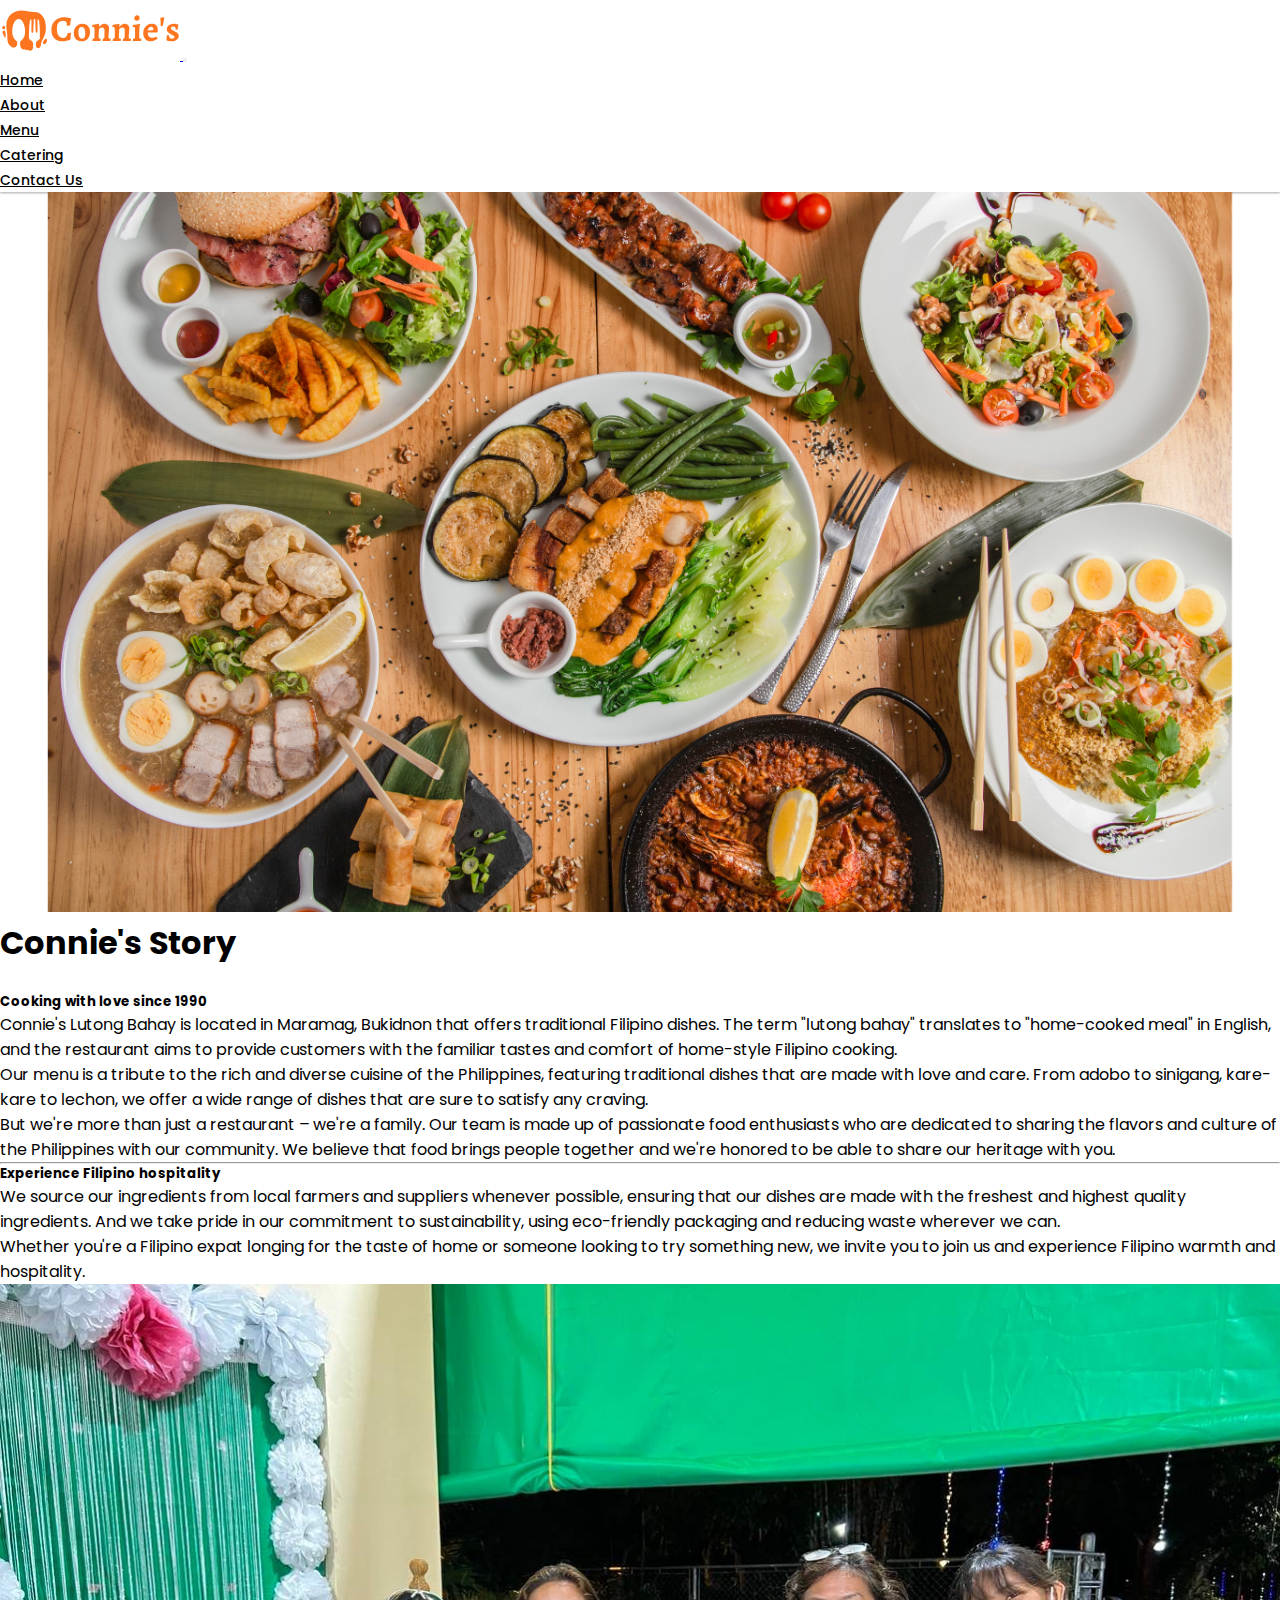
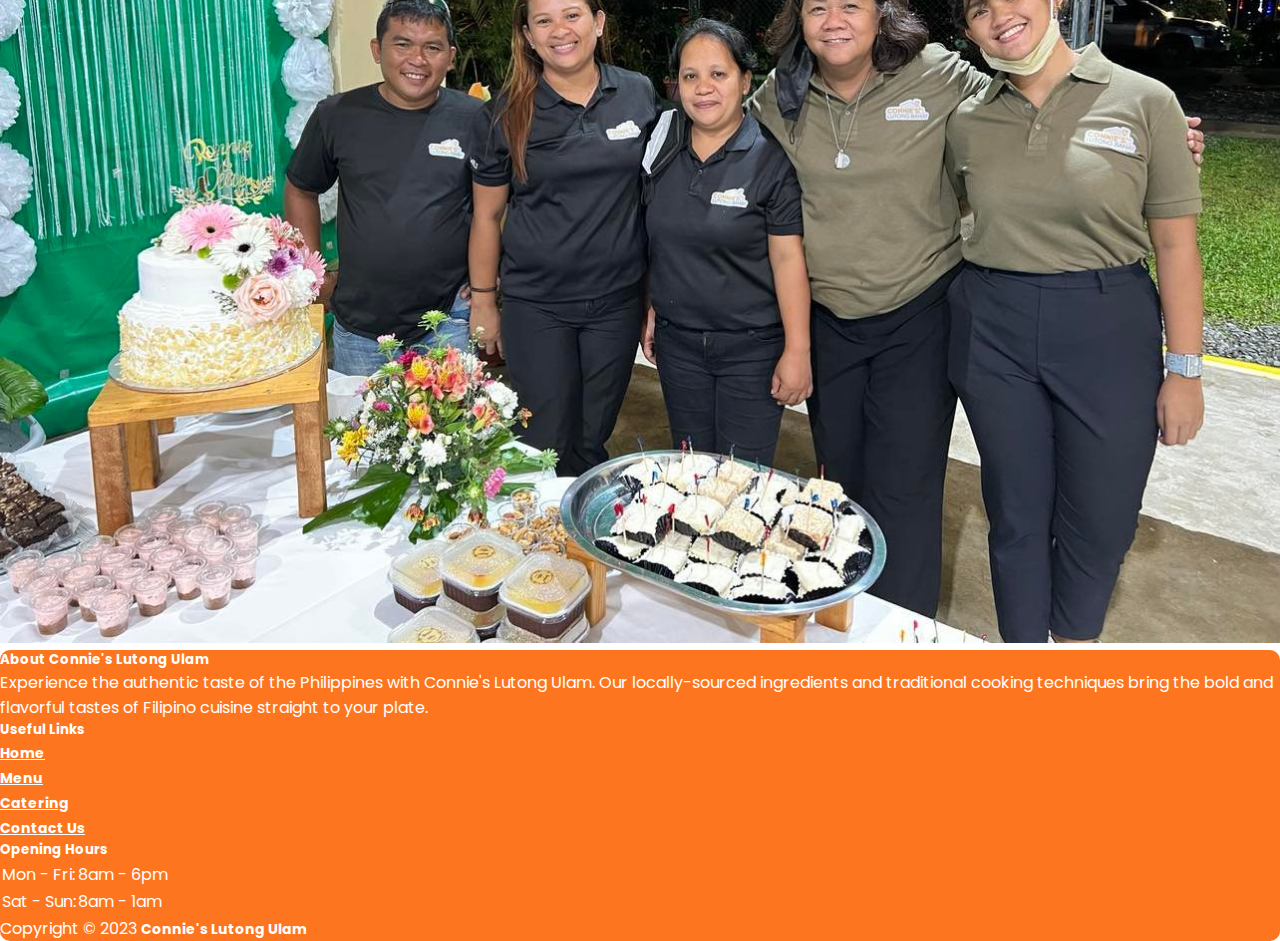
==== about.html @ d8cf27bc "modified:   about.html" ====
<!DOCTYPE html>
<html lang="en">
<head>
    <meta charset="UTF-8">
    <meta http-equiv="X-UA-Compatible" content="IE=edge">
    <meta name="viewport" content="width=device-width, initial-scale=1.0">
    <link href="https://cdn.jsdelivr.net/npm/bootstrap@5.3.0-alpha1/dist/css/bootstrap.min.css" rel="stylesheet" integrity="sha384-GLhlTQ8iRABdZLl6O3oVMWSktQOp6b7In1Zl3/Jr59b6EGGoI1aFkw7cmDA6j6gD" crossorigin="anonymous">
    <script src="https://cdn.jsdelivr.net/npm/bootstrap@5.3.0-alpha1/dist/js/bootstrap.bundle.min.js" integrity="sha384-w76AqPfDkMBDXo30jS1Sgez6pr3x5MlQ1ZAGC+nuZB+EYdgRZgiwxhTBTkF7CXvN" crossorigin="anonymous"></script>
    <link rel="stylesheet" type="text/css" href="style.css">
    <link rel="stylesheet" href="https://use.fontawesome.com/releases/v5.15.1/css/all.css" integrity="sha384-vp86vTRFVJgpjF9jiIGPEEqYqlDwgyBgEF109VFjmqGmIY/Y4HV4d3Gp2irVfcrp" crossorigin="anonymous">
    <link rel="shortcut icon" href="assets/img/favicon.svg" type="image/x-icon">
    <link rel="stylesheet" href="/assets/css/index.css">
    <title>Home | Connie's Lutong Ulam</title>
</head>
<body>
    <!--NavBar Start-->
  <nav class="navbar sticky-top navbar-expand-lg">
    <div class="container">
      <a class="navbar-brand" href="index.html">
        <img src="assets/img/logo.svg" alt="connies logo">
      </a>
      <button class="navbar-toggler" type="button" data-bs-toggle="collapse" data-bs-target="#navbar" aria-controls="HomeNavBar" aria-expanded="false" aria-label="Toggle Navigation">
        <span class="navbar-toggler-icon"></span>
      </button>
      <div class="collapse navbar-collapse" id="navbar">
        <ul class="navbar-nav ms-auto">
          <li class="nav-item">
            <a class="nav-link" href="index.html">Home</a>
          </li>
          <li class="nav-item">
            <a class="nav-link" href="about.html">About</a>
          </li>
          <li class="nav-item">
            <a class="nav-link" href="menu.html">Menu</a>
          </li>
          <li class="nav-item">
            <a class="nav-link" href="catering.html">Catering</a>
          </li>
          <li class="nav-item">
            <a class="nav-link" href="contact.html">Contact Us</a>
          </li>
        </ul>
      </div>
    </div>
  </nav>
 

                <!-- About Section -->
            <div class="w3-row w3-padding-64">
                <div class="w3-col m6 w3-padding-large centerOnMobile ">
                <img src="about.png" class="w3-round w3-image w3-opacity-min" alt="Table Setting" width="100%" height="100%">
                  
                </div>

                <div class="w3-col m6 w3-padding-large">
                <h1 class="w3-center">Connie's Story</h1><br>
                <h5 class="w3-center">Cooking with love since 1990</h5>
                <p class="w3-large">Connie's Lutong Bahay is located in Maramag, Bukidnon that offers traditional Filipino dishes. The term "lutong bahay" translates to "home-cooked meal" in English, and the restaurant aims to provide customers with the familiar tastes and comfort of home-style Filipino cooking.</p>
                <p class="w3-large">Our menu is a tribute to the rich and diverse cuisine of the Philippines, featuring traditional dishes that are made with love and care. From adobo to sinigang, kare-kare to lechon, we offer a wide range of dishes that are sure to satisfy any craving.</p>
                <p class="w3-large">But we're more than just a restaurant – we're a family. Our team is made up of passionate food enthusiasts who are dedicated to sharing the flavors and culture of the Philippines with our community. We believe that food brings people together and we're honored to be able to share our heritage with you.</p>
                
            </div>
            </div>

            <hr>
  
            <!-- Menu Section -->
            <div class="w3-row w3-padding-64" id="menu">
              <div class="w3-col l6 w3-padding-large">
                <h5 class="w3-center">Experience Filipino hospitality</h5>

                <p class="w3-large mt-5">We source our ingredients from local farmers and suppliers whenever possible, ensuring that our dishes are made with the freshest and highest quality ingredients. And we take pride in our commitment to sustainability, using eco-friendly packaging and reducing waste wherever we can.</p>
                <p class="w3-large">Whether you're a Filipino expat longing for the taste of home or someone looking to try something new, we invite you to join us and experience Filipino warmth and hospitality.</p>
            </div>
              
              <div class="w3-col l6 w3-padding-large w3-hide-small">
                <img src="imgs/team.jpg" class="w3-round w3-image w3-opacity-min" alt="Menu" style="width:100%;">
              </div>
            </div>
          



<!---Footer Start-->
<!-- Remove the container if you want to extend the Footer to full width. -->
<div class="container-fluid">
  <footer style="background-color: #fd761f; border-radius: 10px;">
    <div class="container p-4">
      <div class="row">
        <div class="col-lg-6 col-md-12 mb-4">
          <h5 class="mb-3 fw-bold" style="color: white">About Connie's Lutong Ulam</h5>
          <p style="color: white">
            Experience the authentic taste of the Philippines with Connie's Lutong Ulam. Our locally-sourced ingredients and traditional cooking techniques bring the bold and flavorful tastes of Filipino cuisine straight to your plate.
          </p>
        </div>
        <div class="col-lg-3 col-md-6 mb-4">
          <h5 class="mb-3 fw-bold" style="color: white">Useful Links</h5>
          <ul class="list-unstyled mb-0">
            <li class="mb-1">
              <a href="/" style="color: white;">Home</a> 
            </li>
            <li class="mb-1">
              <a href="menu.html" style="color: white;">Menu</a>
            </li>
            <li class="mb-1">
              <a href="catering.html" style="color: white;">Catering</a>
            </li>
            <li>
              <a href="contact.html"style="color: white;">Contact Us</a>
            </li>
          </ul>
        </div>
        <div class="col-lg-3 col-md-6 mb-4">
          <h5 class="mb-1 fw-bold" style="color: white">Opening Hours</h5>
          <table class="table" style="border-color: white; color: white">
            <tbody>
              <tr>
                <td>Mon - Fri:</td>
                <td>8am - 6pm</td>
              </tr>
              <tr>
                <td>Sat - Sun:</td>
                <td>8am - 1am</td>
              </tr>
            </tbody>
          </table>
        </div>
      </div>
    </div>
    <div class="text-center p-3" style="color: white ">
    Copyright © 2023
      <a class="fs-5" href="/" style="color: white; text-decoration: none;">Connie's Lutong Ulam</a>
    </div>
    <!-- Copyright -->
  </footer>
  
</div>
<!-- End of .container -->
</body>

</html>
---- style.css ----
@import url('https://fonts.googleapis.com/css2?family=Poppins:wght@200;300;400;500;600;700&display=swap');
*{
  margin: 0;
  padding: 0;
  box-sizing: border-box;
  font-family: 'Poppins',sans-serif;
}
::selection{
  color: #000;
  background: #fff;
}

.img{
  background: url('img3.jpg')no-repeat;
  width: 100%;
  height: 100vh;
  background-size: cover;
  background-position: center;
  position: relative;
}
.img::before{
  content: '';
  position: absolute;
  height: 100%;
  width: 100%;
  background: rgba(0, 0, 0, 0.4);
}
.center{
  position: absolute;
  top: 52%;
  left: 50%;
  transform: translate(-50%, -50%);
  width: 100%;
  padding: 0 20px;
  text-align: center;
}
.center .title{
  color: #fff;
  font-size: 55px;
  font-weight: 600;
}
.center .sub_title{
  color: #fff;
  font-size: 52px;
  font-weight: 600;
}
.center .btns{
  margin-top: 20px;
}
.center .btns button{
  height: 55px;
  width: 170px;
  border-radius: 5px;
  border: none;
  margin: 0 10px;
  border: 2px solid white;
  font-size: 20px;
  font-weight: 500;
  padding: 0 10px;
  cursor: pointer;
  outline: none;
  transition: all 0.3s ease;
}
.center .btns button:first-child{
  color: #fff;
  background: none;
}
.btns button:first-child:hover{
  background: white;
  color: black;
}
.center .btns button:last-child{
  background: white;
  color: black;
}


a {
  font-size:14px;
  font-weight:700
}
.superNav {
  font-size:13px;
}
.form-control {
  outline:none !important;
  box-shadow: none !important;
}

#logo{
  
}




@media screen and (max-width:540px){
  .centerOnMobile {
    text-align:center
  }
}

@media (max-width: 400px){
  .container-fluid{
      height: 500px;
      flex-direction: column;
  }
}

@import url("https://cdn.jsdelivr.net/npm/bootstrap-icons@1.10.4/font/bootstrap-icons.css");
---- assets/css/index.css ----
.navbar {
    background: white;
    box-shadow: rgba(0, 0, 0, 0.12) 0px 1px 3px, rgba(0, 0, 0, 0.24) 0px 1px 2px;
    transition: all 0.3s ease-in-out;
}

.navbar-toggler-icon {
    background-image: url("data:image/svg+xml,%3Csvg xmlns='http://www.w3.org/2000/svg' viewBox='0 0 30 30'%3E%3Cpath stroke='%23fd761f' stroke-width='3' stroke-linecap='round' stroke-miterlimit='10' d='M4 7h22M4 15h22M4 23h22'/%3E%3C/svg%3E");
}
  
.navbar-toggler {
    border-color: transparent;
    color: white;
}

.navbar-toggler:hover {
    border-color: transparent;
    color: white;
}
  
.nav-link,
.dropdown-menu,
.dropdown-item {
    color: black;
    font-weight:500;

}

.nav-link:hover {
    color: #fd761f;
    text-decoration: none;
}

.btn {
    background-color: #fd761f;
    color: white;
    transition: all 0.3s ease-in-out;
    font-weight: 900;
}

.btn:hover {
    border-color: #fd761f;
    color: #fd761f;
    transform: scale(1.2);
}

.section-heading {
    color:black
}

#learnmore {
    text-decoration: none;
    color: white;
}

#learnmore:hover {
    color: #fd761f;
}
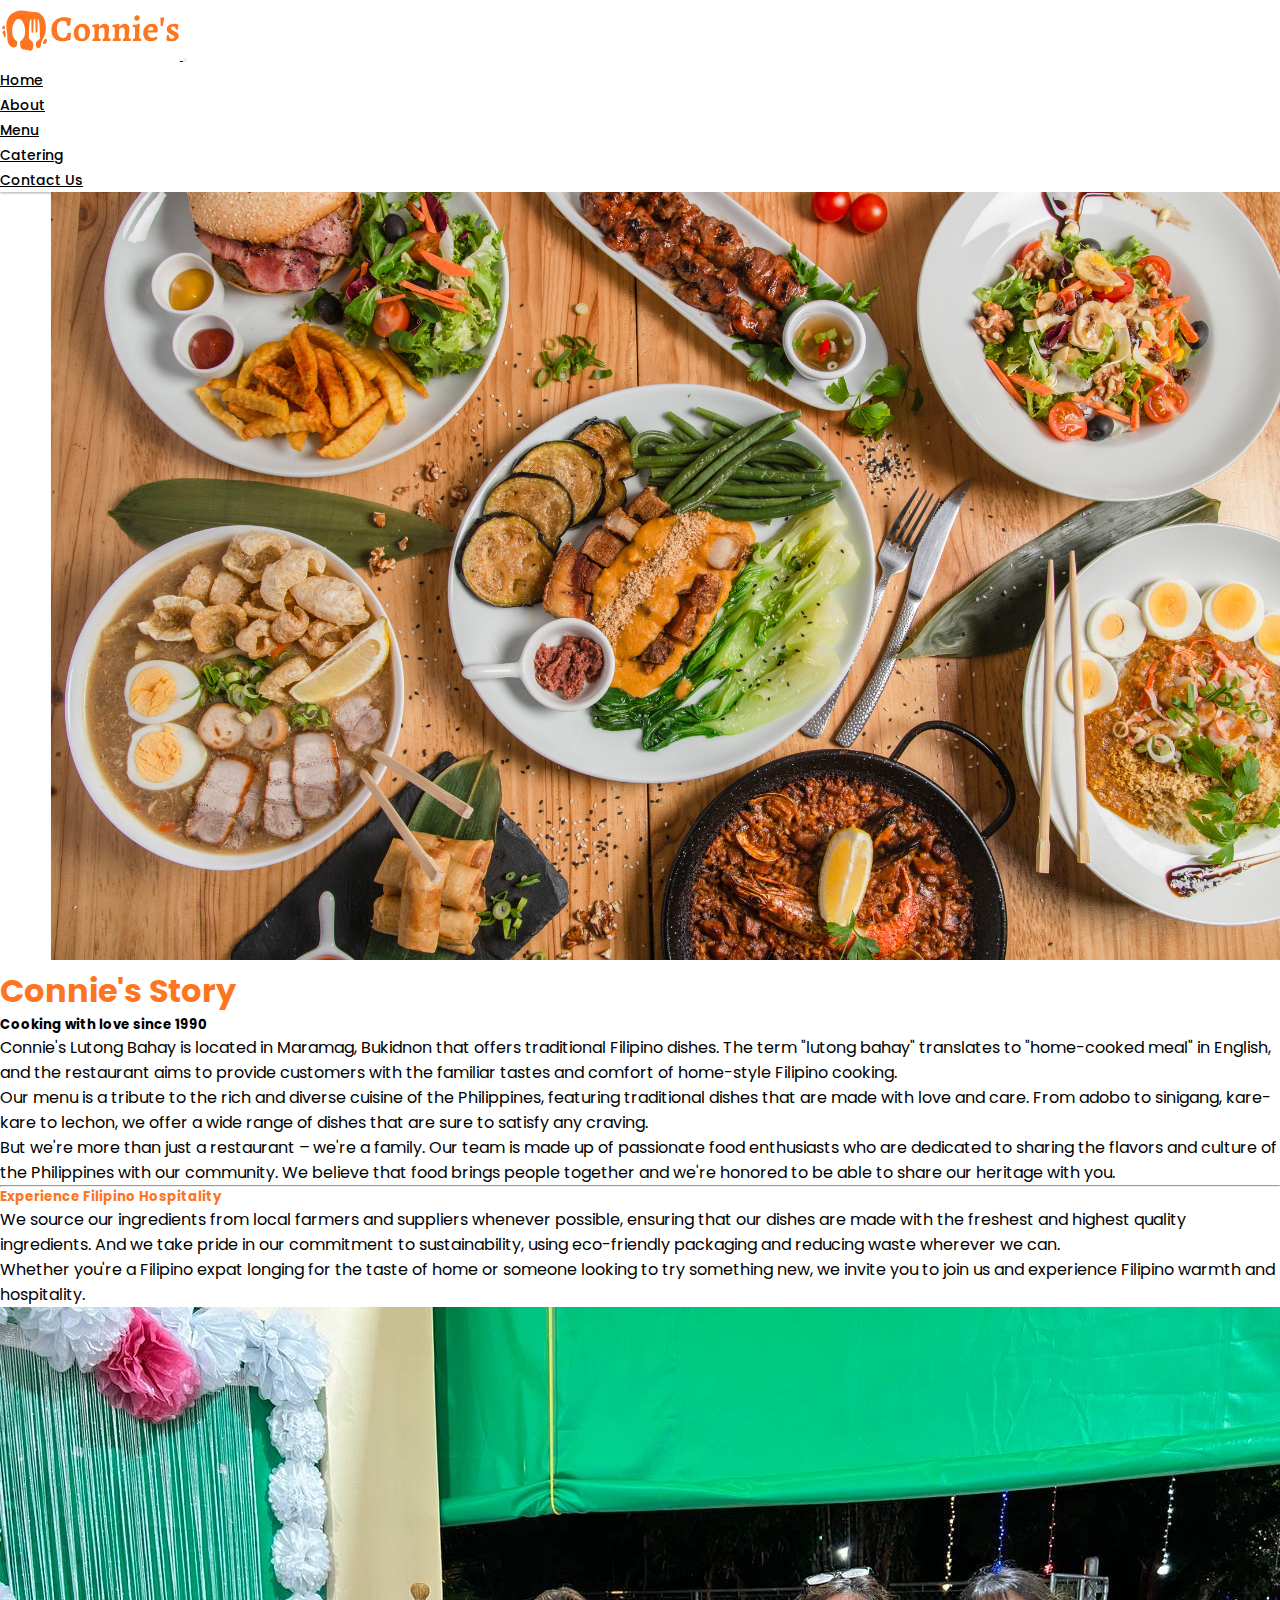
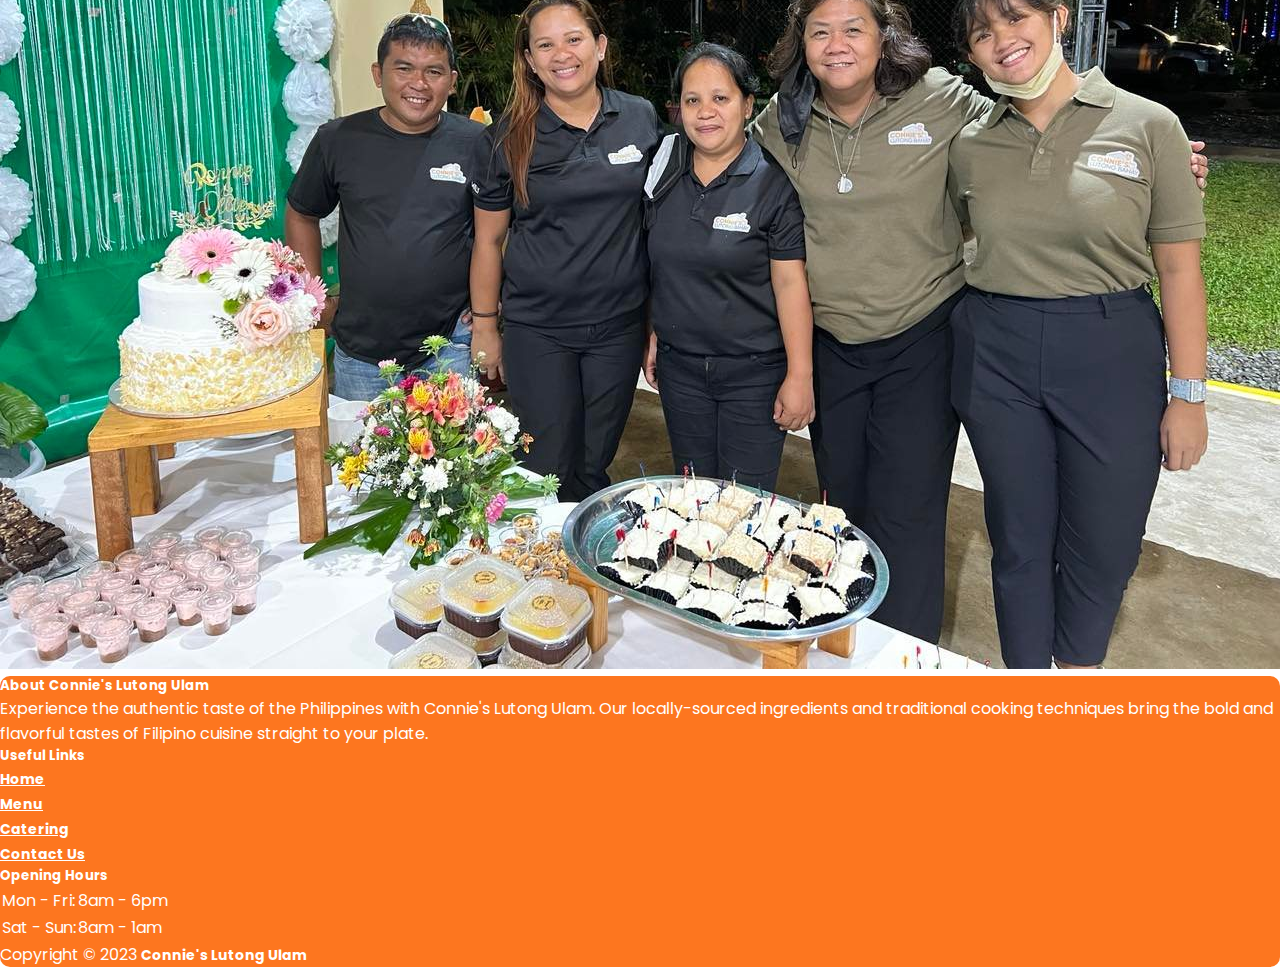
==== commit cabc71a4: "modified:   about.html 	modified:   catering.html" ====
--- a/about.html
+++ b/about.html
@@ -10,7 +10,7 @@
     <link rel="stylesheet" href="https://use.fontawesome.com/releases/v5.15.1/css/all.css" integrity="sha384-vp86vTRFVJgpjF9jiIGPEEqYqlDwgyBgEF109VFjmqGmIY/Y4HV4d3Gp2irVfcrp" crossorigin="anonymous">
     <link rel="shortcut icon" href="assets/img/favicon.svg" type="image/x-icon">
     <link rel="stylesheet" href="/assets/css/index.css">
-    <title>Home | Connie's Lutong Ulam</title>
+    <title>About | Connie's Lutong Ulam</title>
 </head>
 <body>
     <!--NavBar Start-->
@@ -45,45 +45,44 @@
   </nav>
  
 
-                <!-- About Section -->
-            <div class="w3-row w3-padding-64">
-                <div class="w3-col m6 w3-padding-large centerOnMobile ">
-                <img src="about.png" class="w3-round w3-image w3-opacity-min" alt="Table Setting" width="100%" height="100%">
-                  
-                </div>
+ <!-- About Section -->
+<div class="container">
+  <div class="my-3">
+    <img src="assets/img/about.png" class="img-fluid" alt="About Us">
+  </div>
 
-                <div class="w3-col m6 w3-padding-large">
-                <h1 class="w3-center">Connie's Story</h1><br>
-                <h5 class="w3-center">Cooking with love since 1990</h5>
-                <p class="w3-large">Connie's Lutong Bahay is located in Maramag, Bukidnon that offers traditional Filipino dishes. The term "lutong bahay" translates to "home-cooked meal" in English, and the restaurant aims to provide customers with the familiar tastes and comfort of home-style Filipino cooking.</p>
-                <p class="w3-large">Our menu is a tribute to the rich and diverse cuisine of the Philippines, featuring traditional dishes that are made with love and care. From adobo to sinigang, kare-kare to lechon, we offer a wide range of dishes that are sure to satisfy any craving.</p>
-                <p class="w3-large">But we're more than just a restaurant – we're a family. Our team is made up of passionate food enthusiasts who are dedicated to sharing the flavors and culture of the Philippines with our community. We believe that food brings people together and we're honored to be able to share our heritage with you.</p>
-                
-            </div>
-            </div>
+  <div class="row justify-content-center">
+    <div class="col-md-8">
+      <h1 class="text-center display-4 fw-bold" style="color: #fd761f;">Connie's Story</h1>
+      <h5 class="text-center">Cooking with love since 1990</h5>
+      <p class="lead">Connie's Lutong Bahay is located in Maramag, Bukidnon that offers traditional Filipino dishes. The term "lutong bahay" translates to "home-cooked meal" in English, and the restaurant aims to provide customers with the familiar tastes and comfort of home-style Filipino cooking.</p>
+      <p class="lead">Our menu is a tribute to the rich and diverse cuisine of the Philippines, featuring traditional dishes that are made with love and care. From adobo to sinigang, kare-kare to lechon, we offer a wide range of dishes that are sure to satisfy any craving.</p>
+      <p class="lead">But we're more than just a restaurant – we're a family. Our team is made up of passionate food enthusiasts who are dedicated to sharing the flavors and culture of the Philippines with our community. We believe that food brings people together and we're honored to be able to share our heritage with you.</p>
+    </div>
+  </div>
+</div>
 
-            <hr>
-  
-            <!-- Menu Section -->
-            <div class="w3-row w3-padding-64" id="menu">
-              <div class="w3-col l6 w3-padding-large">
-                <h5 class="w3-center">Experience Filipino hospitality</h5>
+<hr>
 
-                <p class="w3-large mt-5">We source our ingredients from local farmers and suppliers whenever possible, ensuring that our dishes are made with the freshest and highest quality ingredients. And we take pride in our commitment to sustainability, using eco-friendly packaging and reducing waste wherever we can.</p>
-                <p class="w3-large">Whether you're a Filipino expat longing for the taste of home or someone looking to try something new, we invite you to join us and experience Filipino warmth and hospitality.</p>
-            </div>
-              
-              <div class="w3-col l6 w3-padding-large w3-hide-small">
-                <img src="imgs/team.jpg" class="w3-round w3-image w3-opacity-min" alt="Menu" style="width:100%;">
-              </div>
-            </div>
+<!-- Menu Section -->
+<div class="container">
+  <div class="row justify-content-center align-items-center py-5">
+    <div class="col-md-6">
+      <h5 class="text-center display-4 fw-bold" style="color:#fd761f">Experience Filipino Hospitality</h5>
+      <p class="lead mt-5">We source our ingredients from local farmers and suppliers whenever possible, ensuring that our dishes are made with the freshest and highest quality ingredients. And we take pride in our commitment to sustainability, using eco-friendly packaging and reducing waste wherever we can.</p>
+      <p class="lead">Whether you're a Filipino expat longing for the taste of home or someone looking to try something new, we invite you to join us and experience Filipino warmth and hospitality.</p>
+    </div>
+    <div class="col-md-6">
+      <img src="assets/img/team.jpg" class="img-fluid rounded-circle shadow" alt="Menu">
+    </div>
+  </div>
+</div>
+
           
 
 
 
 <!---Footer Start-->
-<!-- Remove the container if you want to extend the Footer to full width. -->
-<div class="container-fluid">
   <footer style="background-color: #fd761f; border-radius: 10px;">
     <div class="container p-4">
       <div class="row">
@@ -134,8 +133,6 @@
     <!-- Copyright -->
   </footer>
   
-</div>
-<!-- End of .container -->
 </body>
 
 </html>
--- a/assets/css/index.css
+++ b/assets/css/index.css
@@ -55,4 +55,5 @@
 
 #learnmore:hover {
     color: #fd761f;
-}+}
+
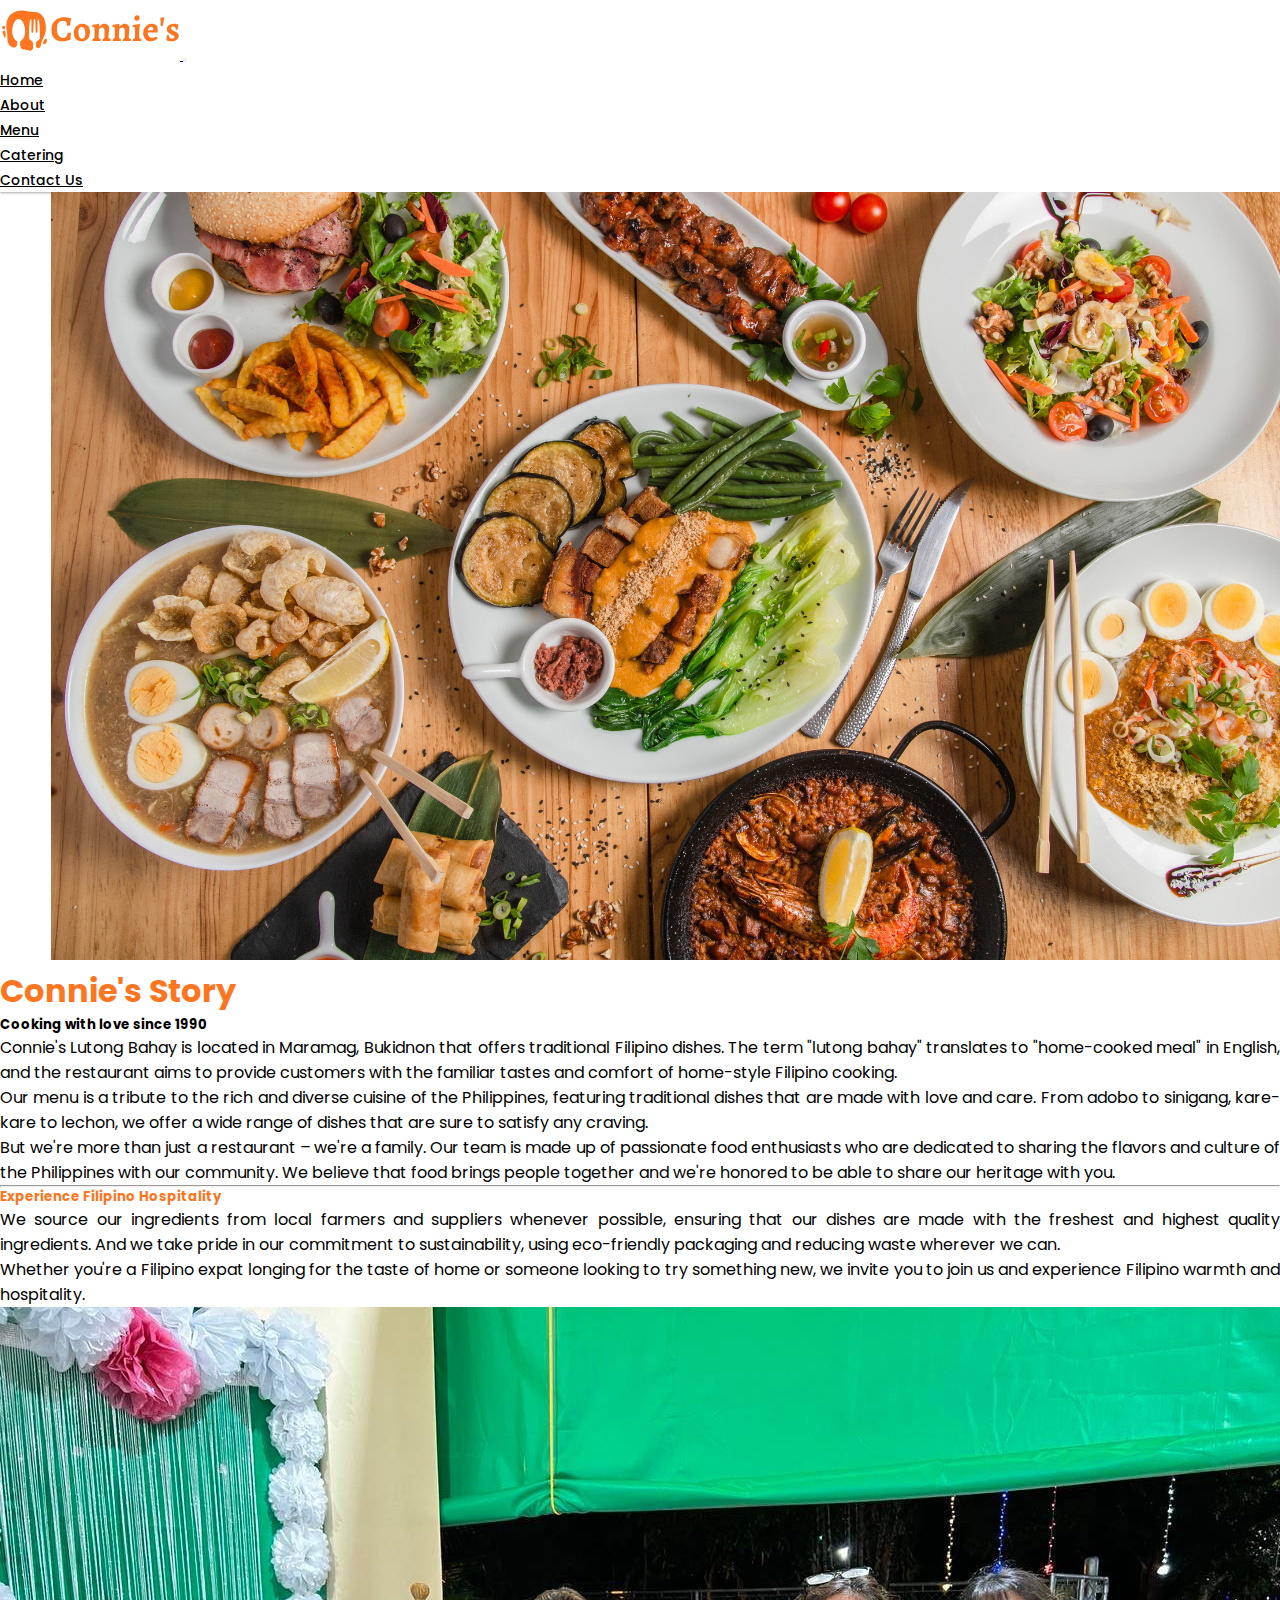
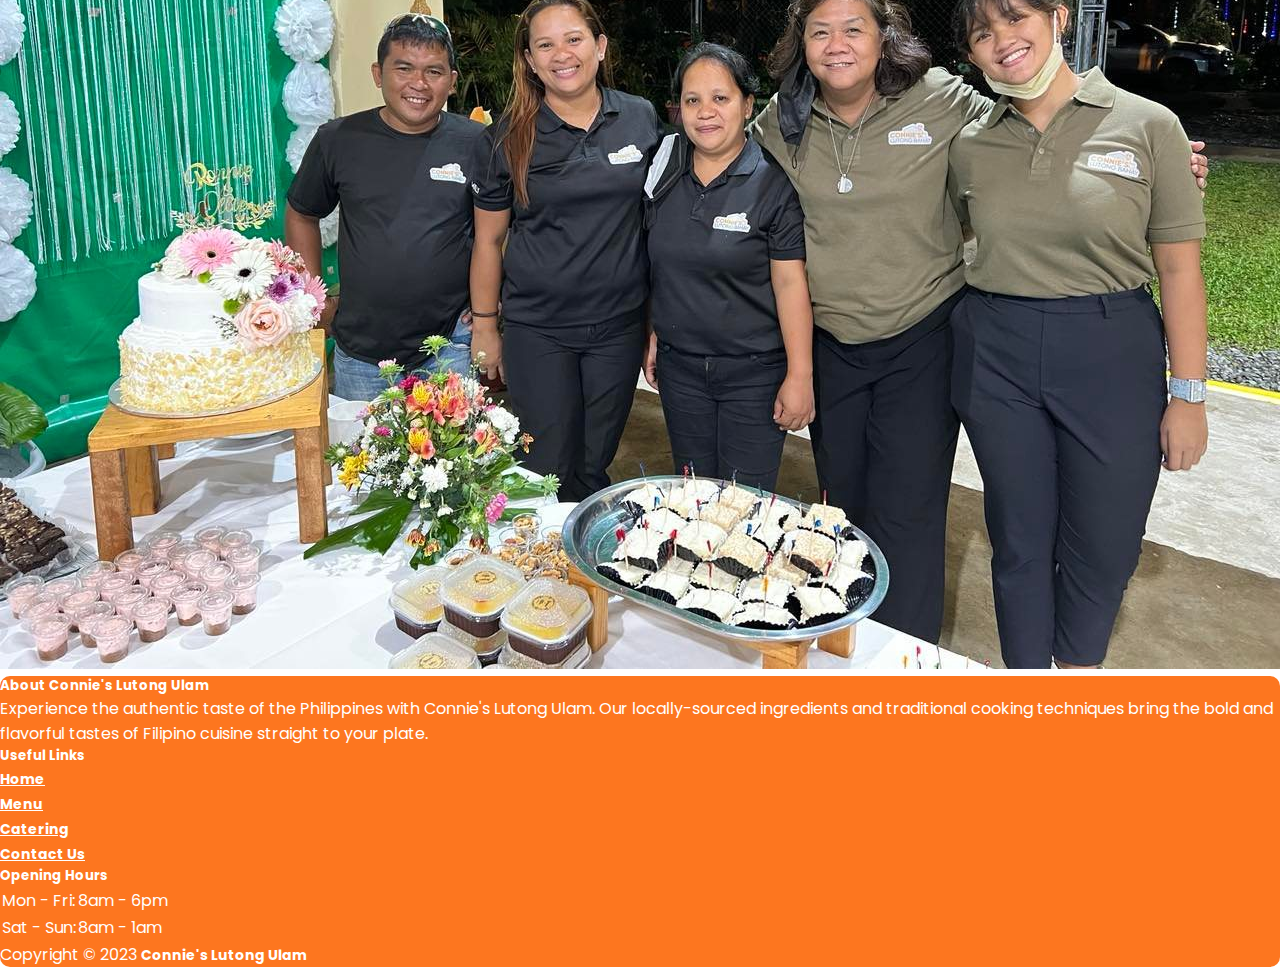
==== commit 47e2ac07: "Update about.html" ====
--- a/about.html
+++ b/about.html
@@ -9,7 +9,7 @@
     <link rel="stylesheet" type="text/css" href="style.css">
     <link rel="stylesheet" href="https://use.fontawesome.com/releases/v5.15.1/css/all.css" integrity="sha384-vp86vTRFVJgpjF9jiIGPEEqYqlDwgyBgEF109VFjmqGmIY/Y4HV4d3Gp2irVfcrp" crossorigin="anonymous">
     <link rel="shortcut icon" href="assets/img/favicon.svg" type="image/x-icon">
-    <link rel="stylesheet" href="/assets/css/index.css">
+    <link rel="stylesheet" href="assets/css/index.css">
     <title>About | Connie's Lutong Ulam</title>
 </head>
 <body>
@@ -55,9 +55,9 @@
     <div class="col-md-8">
       <h1 class="text-center display-4 fw-bold" style="color: #fd761f;">Connie's Story</h1>
       <h5 class="text-center">Cooking with love since 1990</h5>
-      <p class="lead">Connie's Lutong Bahay is located in Maramag, Bukidnon that offers traditional Filipino dishes. The term "lutong bahay" translates to "home-cooked meal" in English, and the restaurant aims to provide customers with the familiar tastes and comfort of home-style Filipino cooking.</p>
-      <p class="lead">Our menu is a tribute to the rich and diverse cuisine of the Philippines, featuring traditional dishes that are made with love and care. From adobo to sinigang, kare-kare to lechon, we offer a wide range of dishes that are sure to satisfy any craving.</p>
-      <p class="lead">But we're more than just a restaurant – we're a family. Our team is made up of passionate food enthusiasts who are dedicated to sharing the flavors and culture of the Philippines with our community. We believe that food brings people together and we're honored to be able to share our heritage with you.</p>
+      <p class="lead" align="justify">Connie's Lutong Bahay is located in Maramag, Bukidnon that offers traditional Filipino dishes. The term "lutong bahay" translates to "home-cooked meal" in English, and the restaurant aims to provide customers with the familiar tastes and comfort of home-style Filipino cooking.</p>
+      <p class="lead" align="justify">Our menu is a tribute to the rich and diverse cuisine of the Philippines, featuring traditional dishes that are made with love and care. From adobo to sinigang, kare-kare to lechon, we offer a wide range of dishes that are sure to satisfy any craving.</p>
+      <p class="lead" align="justify">But we're more than just a restaurant – we're a family. Our team is made up of passionate food enthusiasts who are dedicated to sharing the flavors and culture of the Philippines with our community. We believe that food brings people together and we're honored to be able to share our heritage with you.</p>
     </div>
   </div>
 </div>
@@ -69,8 +69,8 @@
   <div class="row justify-content-center align-items-center py-5">
     <div class="col-md-6">
       <h5 class="text-center display-4 fw-bold" style="color:#fd761f">Experience Filipino Hospitality</h5>
-      <p class="lead mt-5">We source our ingredients from local farmers and suppliers whenever possible, ensuring that our dishes are made with the freshest and highest quality ingredients. And we take pride in our commitment to sustainability, using eco-friendly packaging and reducing waste wherever we can.</p>
-      <p class="lead">Whether you're a Filipino expat longing for the taste of home or someone looking to try something new, we invite you to join us and experience Filipino warmth and hospitality.</p>
+      <p class="lead mt-5" align="justify">We source our ingredients from local farmers and suppliers whenever possible, ensuring that our dishes are made with the freshest and highest quality ingredients. And we take pride in our commitment to sustainability, using eco-friendly packaging and reducing waste wherever we can.</p>
+      <p class="lead" align="justify">Whether you're a Filipino expat longing for the taste of home or someone looking to try something new, we invite you to join us and experience Filipino warmth and hospitality.</p>
     </div>
     <div class="col-md-6">
       <img src="assets/img/team.jpg" class="img-fluid rounded-circle shadow" alt="Menu">
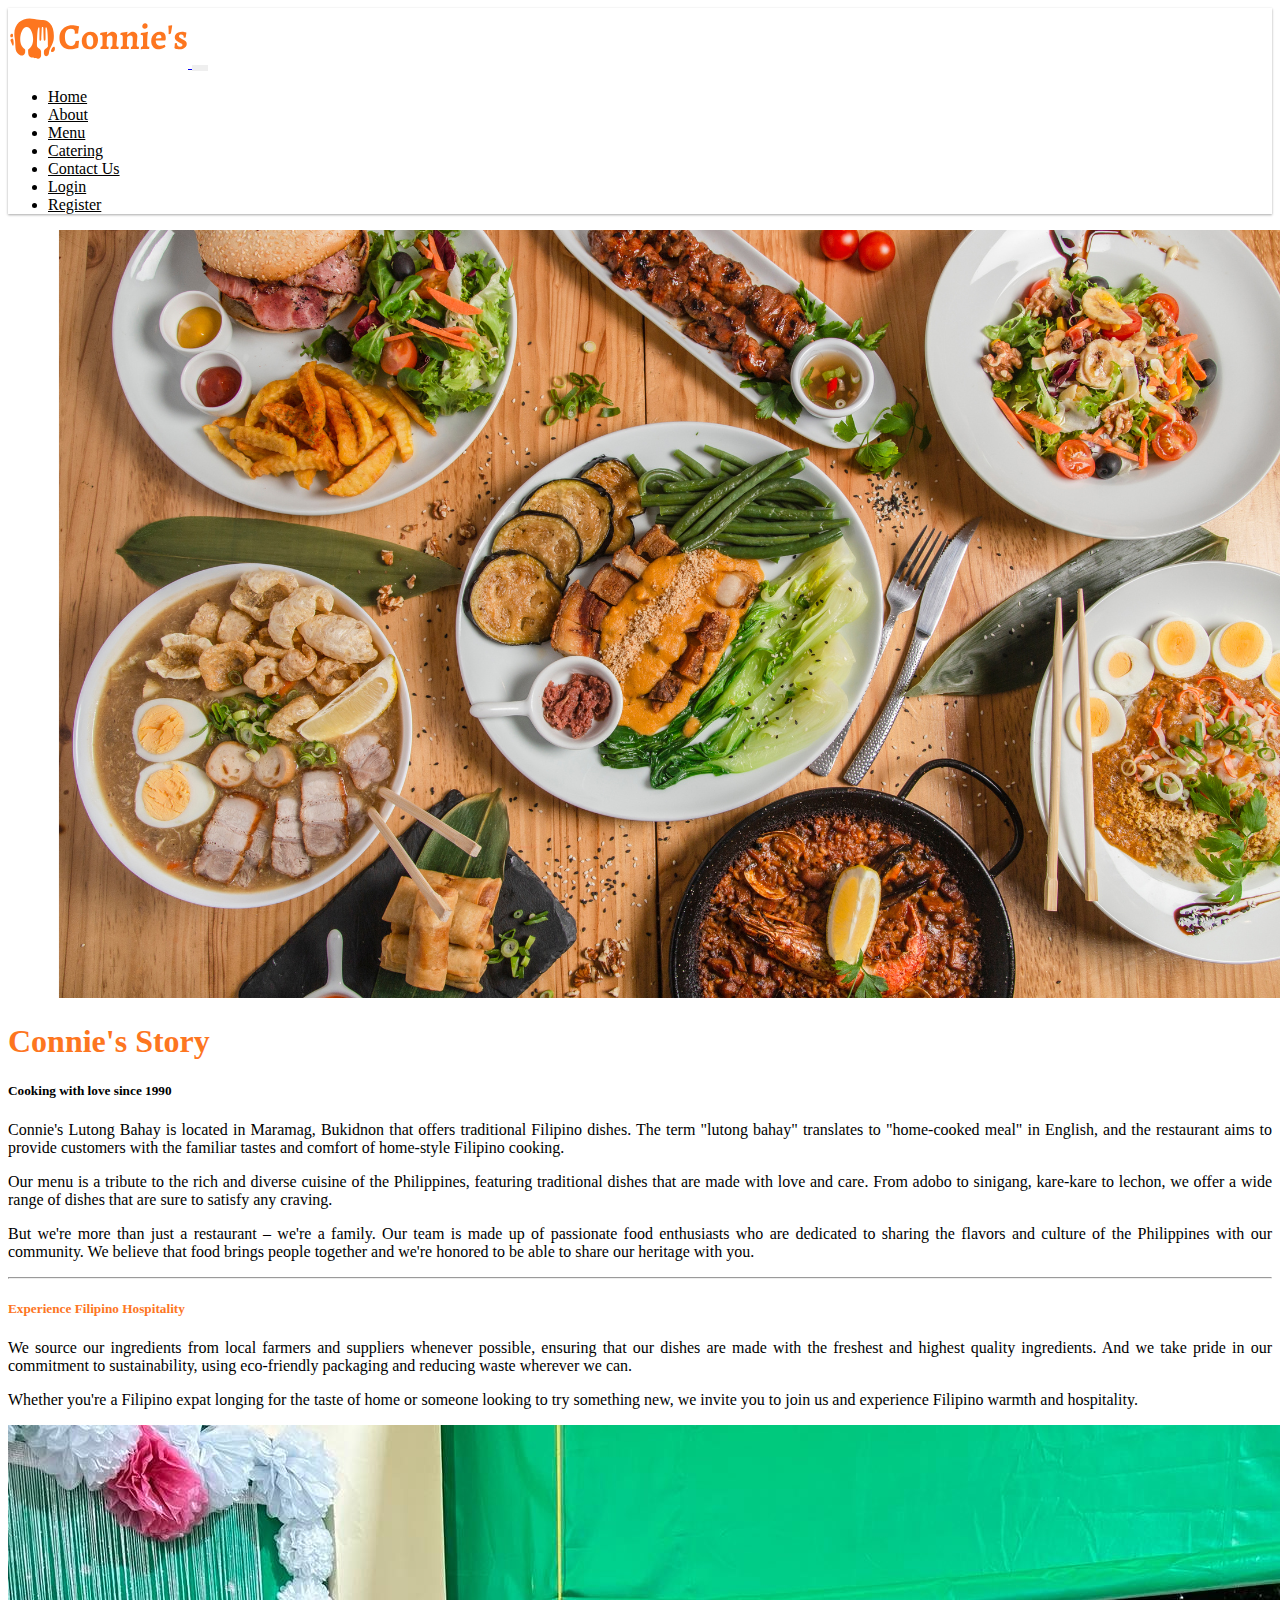
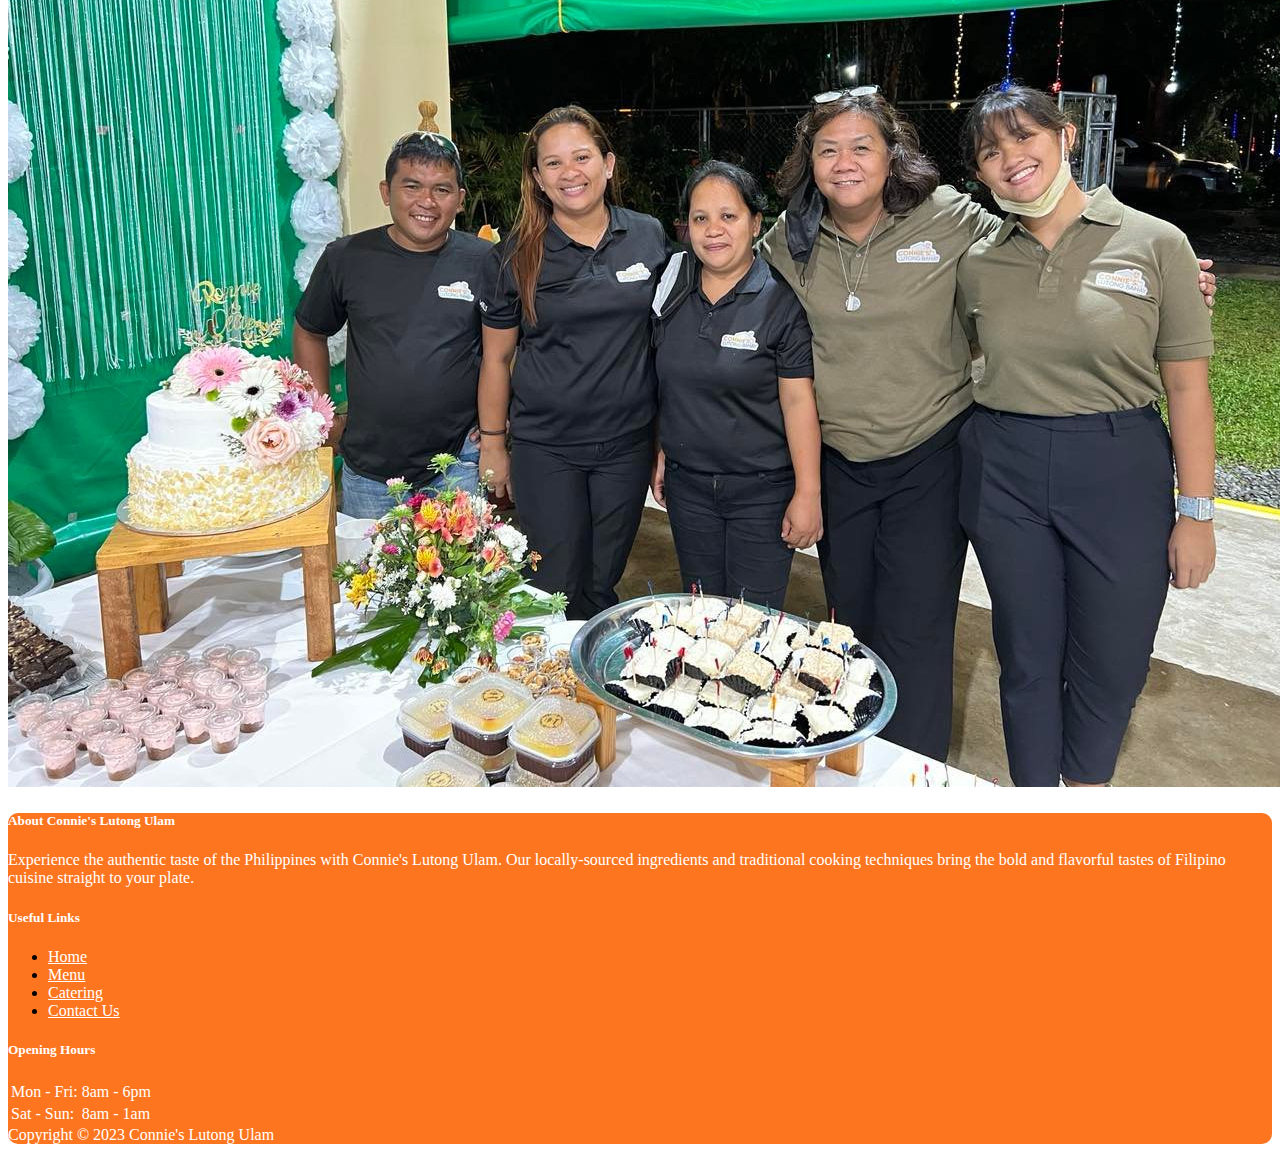
==== commit 5f500b05: "modified:   about.html 	modified:   catering.html 	modified:   contact.html 	modified:   index.html " ====
--- a/about.html
+++ b/about.html
@@ -6,11 +6,10 @@
     <meta name="viewport" content="width=device-width, initial-scale=1.0">
     <link href="https://cdn.jsdelivr.net/npm/bootstrap@5.3.0-alpha1/dist/css/bootstrap.min.css" rel="stylesheet" integrity="sha384-GLhlTQ8iRABdZLl6O3oVMWSktQOp6b7In1Zl3/Jr59b6EGGoI1aFkw7cmDA6j6gD" crossorigin="anonymous">
     <script src="https://cdn.jsdelivr.net/npm/bootstrap@5.3.0-alpha1/dist/js/bootstrap.bundle.min.js" integrity="sha384-w76AqPfDkMBDXo30jS1Sgez6pr3x5MlQ1ZAGC+nuZB+EYdgRZgiwxhTBTkF7CXvN" crossorigin="anonymous"></script>
-    <link rel="stylesheet" type="text/css" href="style.css">
     <link rel="stylesheet" href="https://use.fontawesome.com/releases/v5.15.1/css/all.css" integrity="sha384-vp86vTRFVJgpjF9jiIGPEEqYqlDwgyBgEF109VFjmqGmIY/Y4HV4d3Gp2irVfcrp" crossorigin="anonymous">
     <link rel="shortcut icon" href="assets/img/favicon.svg" type="image/x-icon">
     <link rel="stylesheet" href="assets/css/index.css">
-    <title>About | Connie's Lutong Ulam</title>
+    <title>Home | Connie's Lutong Ulam</title>
 </head>
 <body>
     <!--NavBar Start-->
@@ -38,6 +37,12 @@
           </li>
           <li class="nav-item">
             <a class="nav-link" href="contact.html">Contact Us</a>
+          </li>
+          <li class="nav-item">
+            <a class="nav-link" href="login.html">Login</a>
+          </li>
+          <li class="nav-item">
+            <a class="nav-link" href="register.html">Register</a>
           </li>
         </ul>
       </div>
